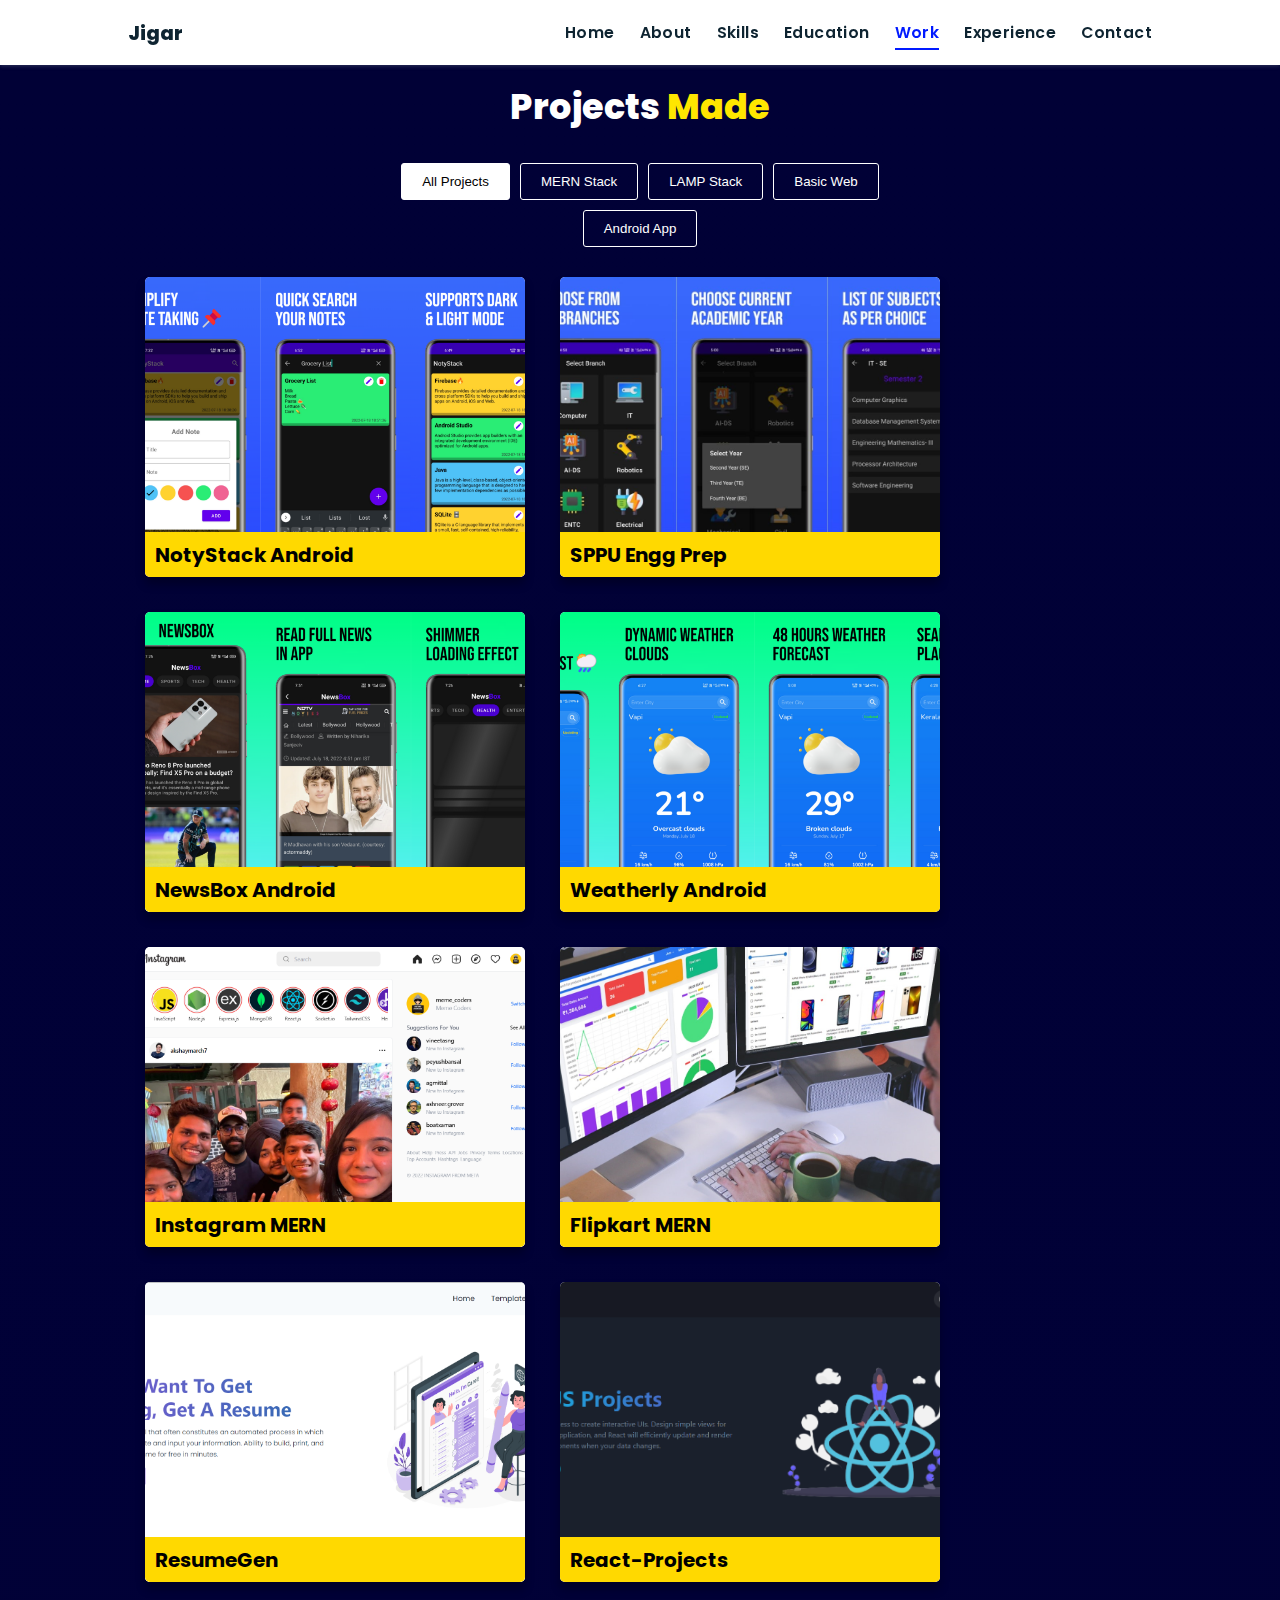
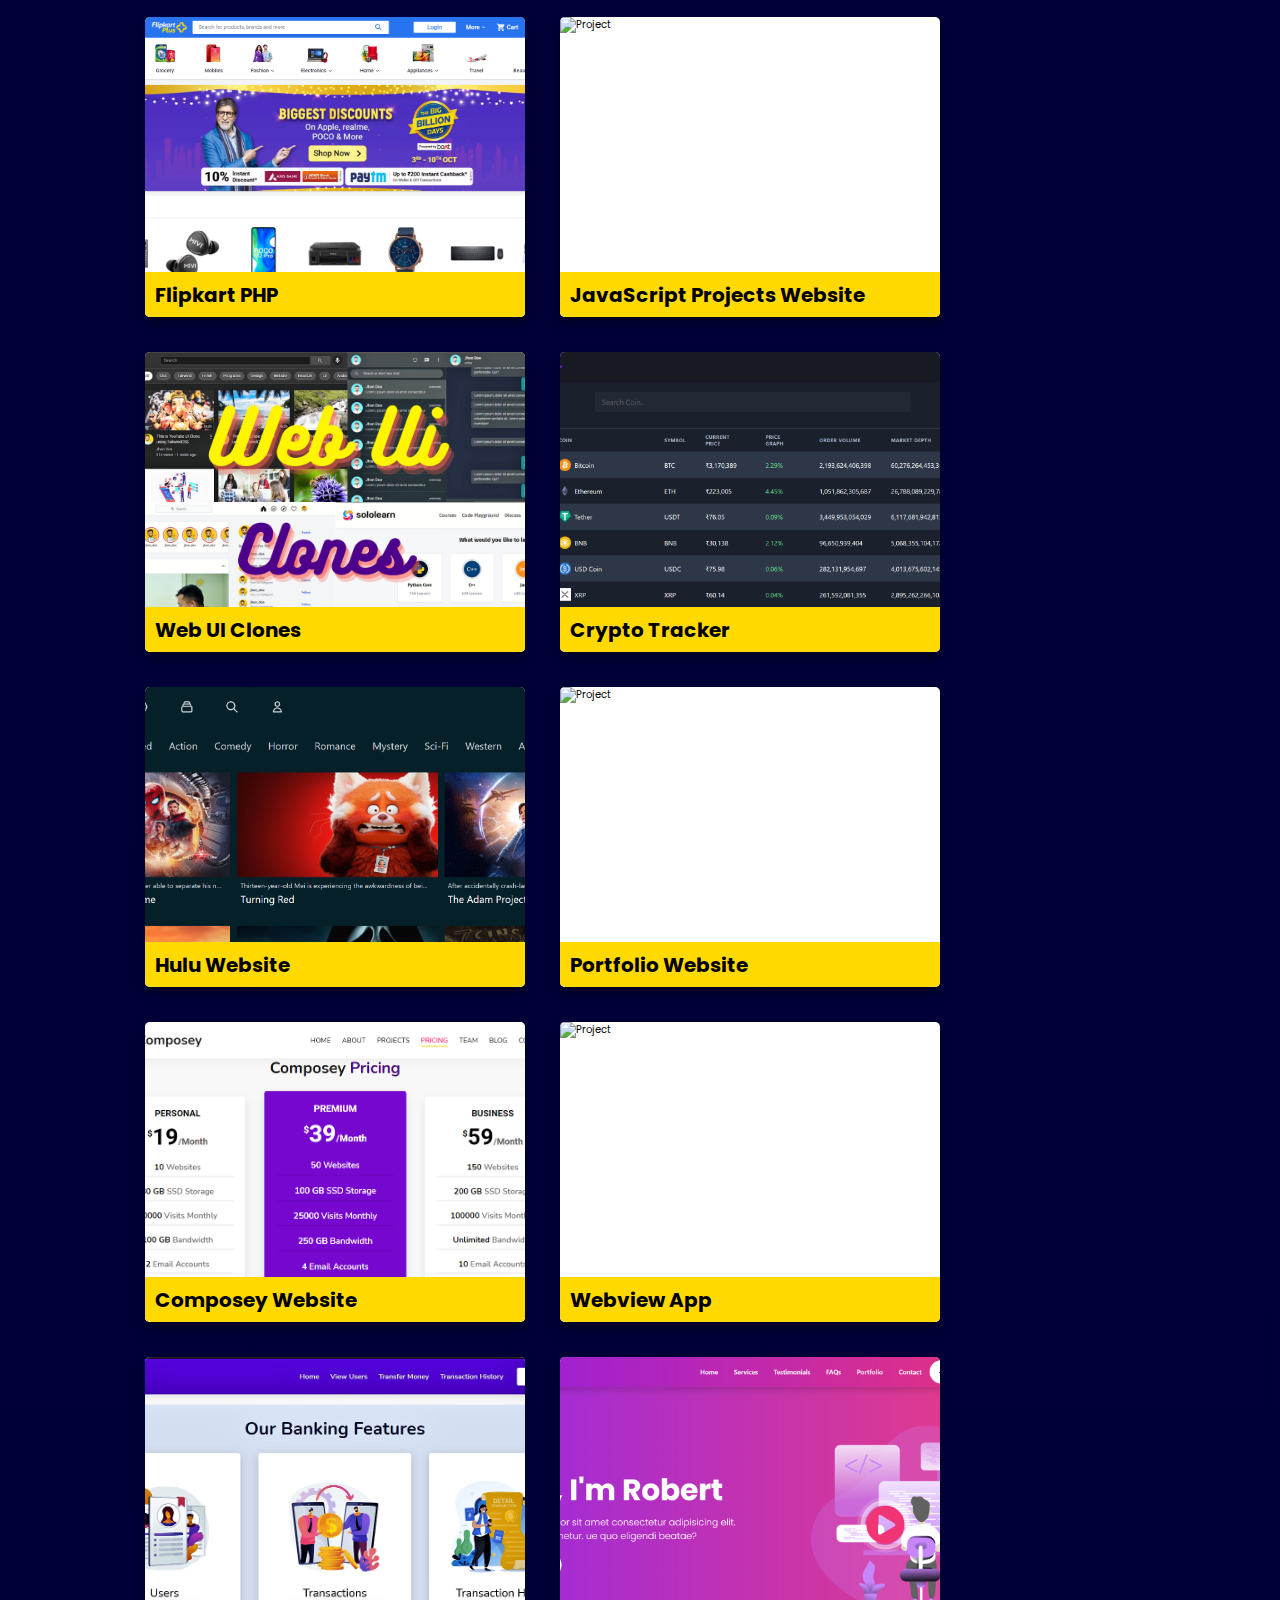
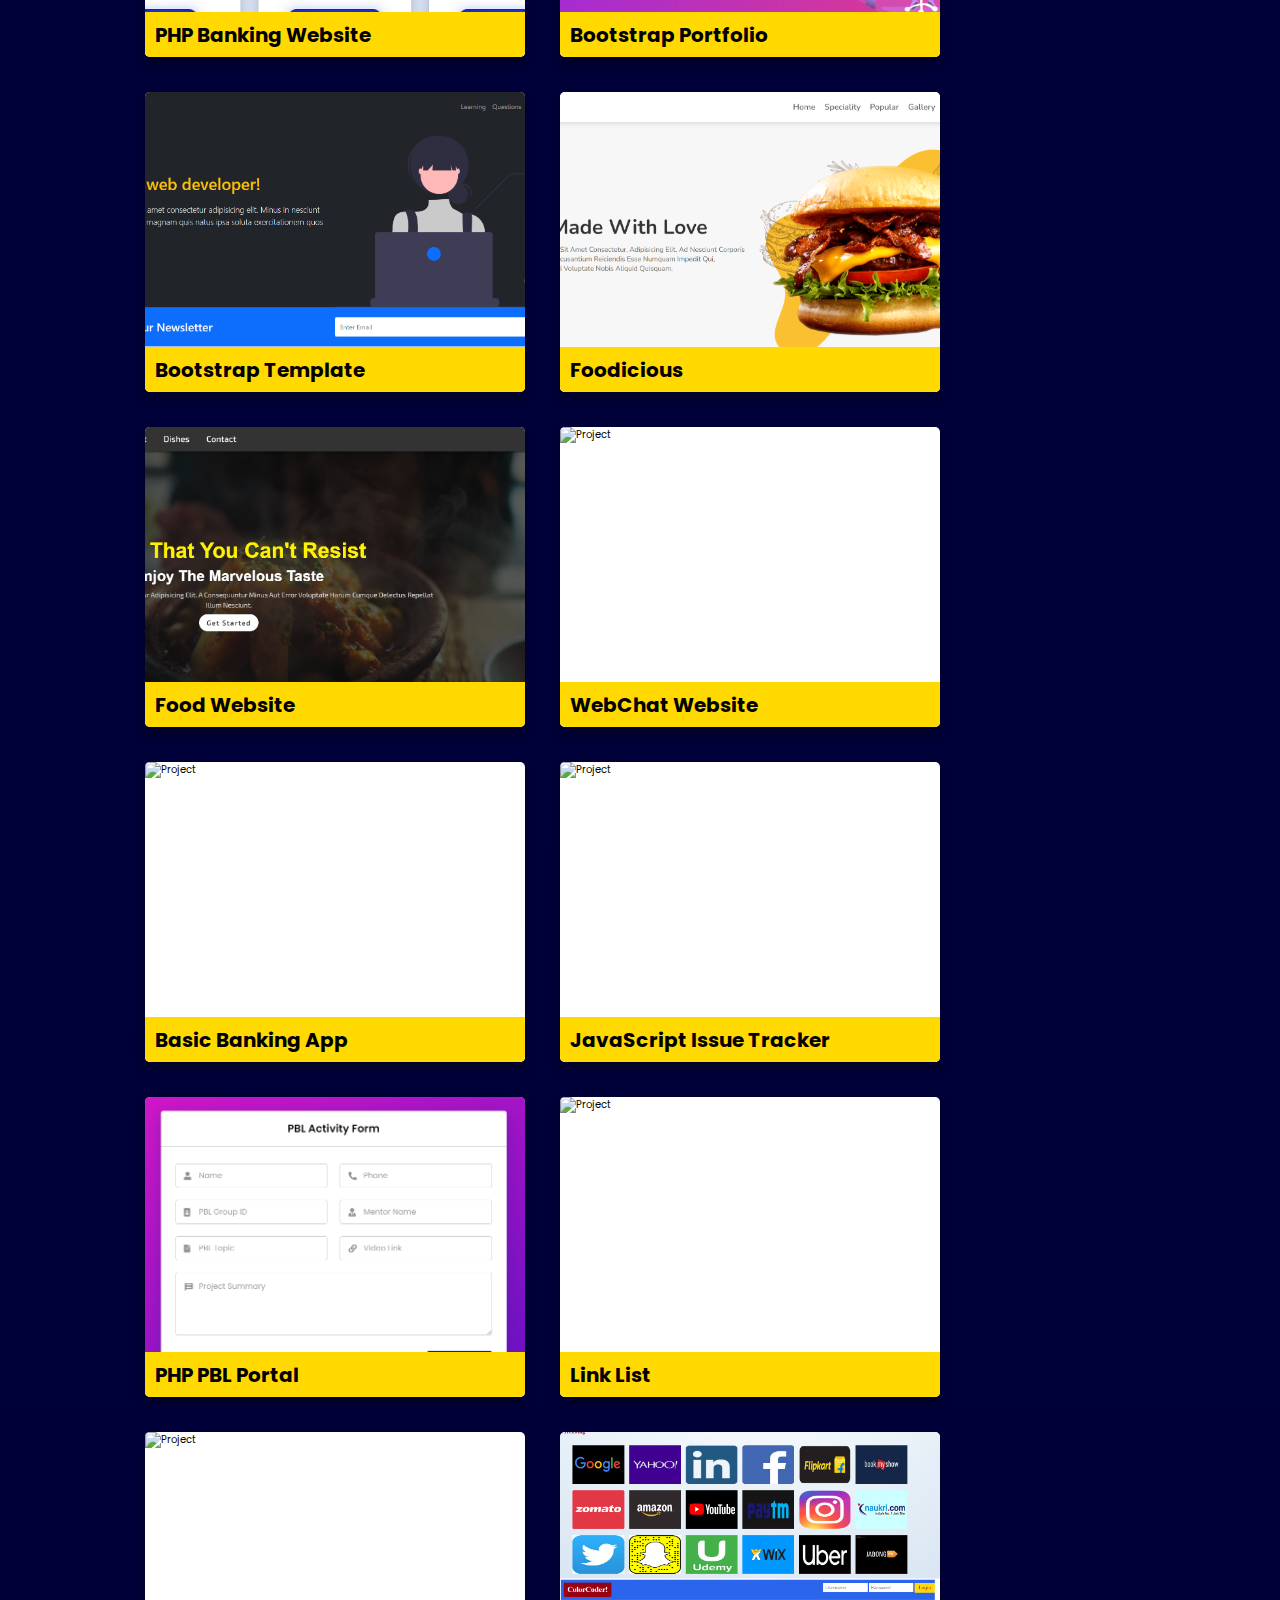
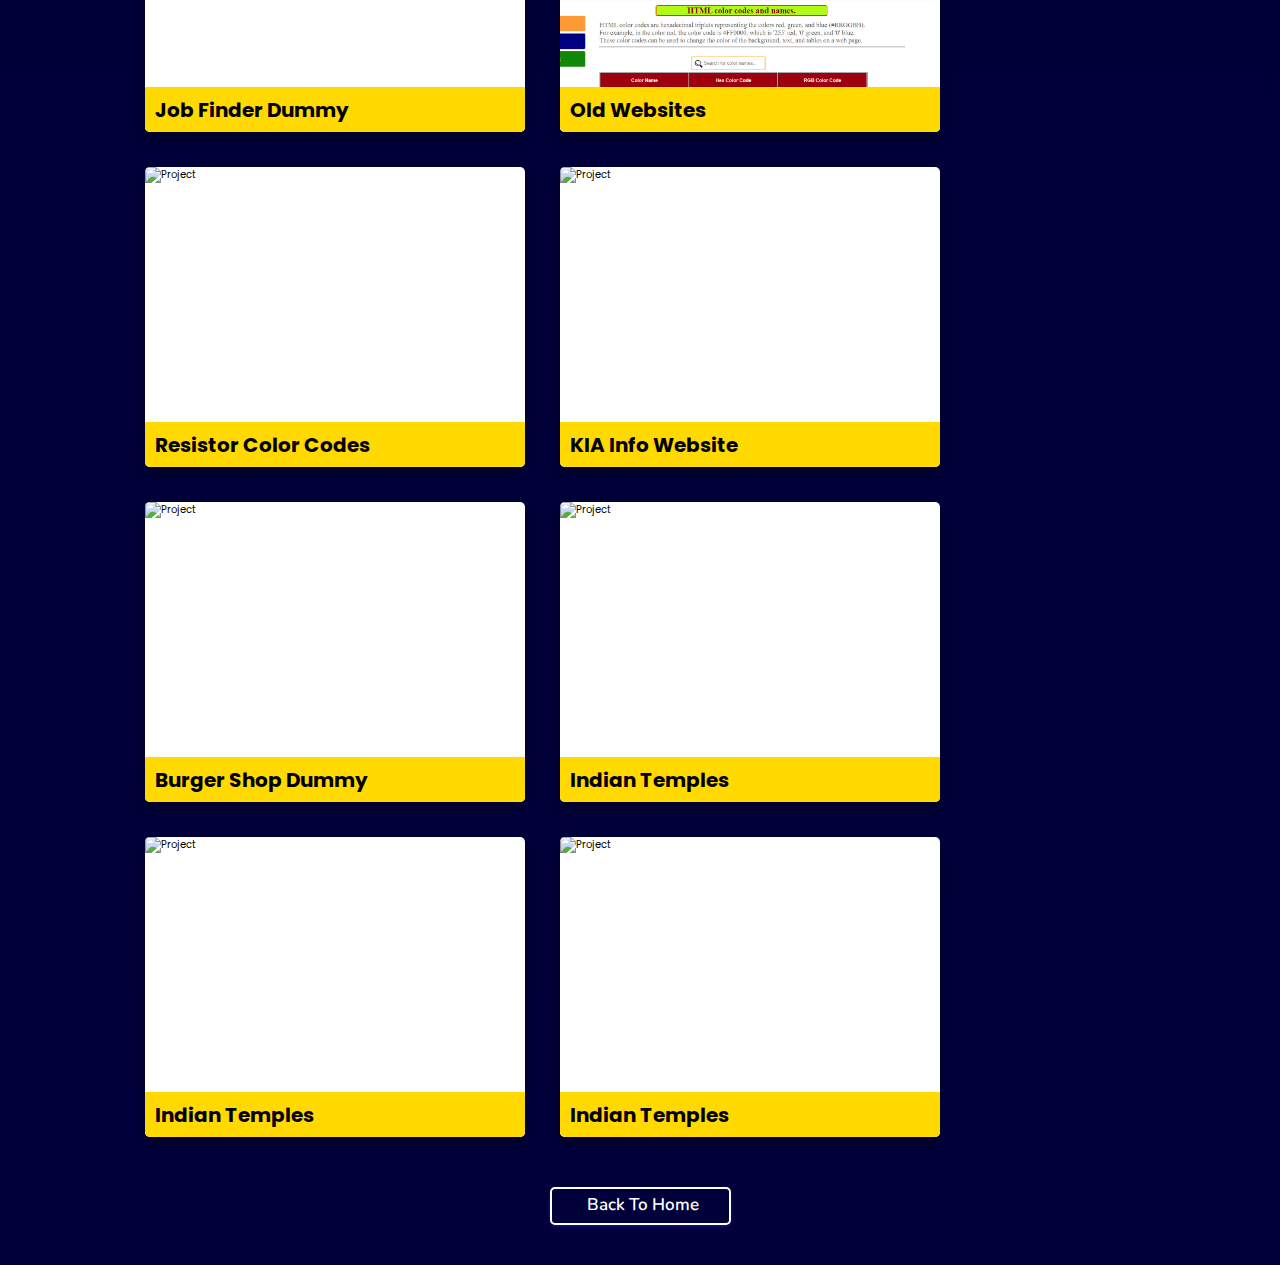
==== projects/index.html @ c64ff453 "added portfolio porject folder" ====
<!DOCTYPE html>
<html lang="en">
<head>
    <meta charset="UTF-8">
    <meta http-equiv="X-UA-Compatible" content="IE=edge">
    <meta name="viewport" content="width=device-width, initial-scale=1.0">
    <link rel="stylesheet" href="./style.css">
    <!-- Font Awesome -->
    <link rel="stylesheet" href="https://cdnjs.cloudflare.com/ajax/libs/font-awesome/5.15.3/css/all.min.css" integrity="sha512-iBBXm8fW90+nuLcSKlbmrPcLa0OT92xO1BIsZ+ywDWZCvqsWgccV3gFoRBv0z+8dLJgyAHIhR35VZc2oM/gI1w==" crossorigin="anonymous" referrerpolicy="no-referrer" />
    <link id='favicon' rel="shortcut icon" href="/assets/images/favicon.png" type="image/x-png">
    <title>Projects | Portfolio Jigar Sable</title>
</head>
<body oncontextmenu="return false">

<!-- navbar starts -->
<header>
        <a href="/" class="logo"><i class="fab fa-node-js"></i> Jigar</a>

        <div id="menu" class="fas fa-bars"></div>
        <nav class="navbar">
            <ul>
            <li><a href="/#home">Home</a></li>
            <li><a href="/#about">About</a></li>
            <li><a href="/#skills">Skills</a></li>
            <li><a href="/#education">Education</a></li>
            <li><a class="active" href="/#work">Work</a></li>
            <li><a href="/#experience">Experience</a></li>
            <li><a href="/#contact">Contact</a></li>
            </ul>
        </nav>
</header>
<!-- navbar ends -->

<!-- work project section starts -->
<section class="work" id="work">

  <h2 class="heading"><i class="fas fa-laptop-code"></i> Projects <span>Made</span></h2>
  
  <div id="filters" class="button-group">
    <button class="btn is-checked" data-filter="*">All Projects</button>
    <button class="btn" data-filter=".mern">MERN Stack</button>
    <button class="btn" data-filter=".lamp">LAMP Stack</button>
    <button class="btn" data-filter=".basicweb">Basic Web</button>
    <button class="btn" data-filter=".android">Android App</button>
  </div>

  <div class="box-container">

    <!-- <div class="box tilt">
      <img src="/assets/images/projects/agecalc.PNG" alt="" />
      <div class="content">
        <div class="tag">
        <h3>Portfolio Website</h3>
        </div>
        <div class="desc">
          <p>Personal portfolio website. Don't need much info about it, just scroll down. You're here only!</p>
          <div class="btns">
            <a href="#" class="btn" target="_blank"><i class="fas fa-eye"></i> View</a>
            <a href="#" class="btn" target="_blank">Code <i class="fas fa-code"></i></a>
          </div>
        </div>
      </div>
    </div> -->   

  </div>

  <div class="backbtn">
    <a href="/#work" class="btn">
        <i class="fas fa-arrow-left"></i>
        <span>Back to Home</span>
  </a>
  </div>

</section>
<!-- work project section ends -->

<!-- scroll top btn -->
<a href="#work" class="fas fa-angle-up" id="scroll-top"></a>
<!-- scroll back to top -->


<!-- ==== ALL MAJOR JAVASCRIPT CDNS STARTS ==== -->
<!-- jquery cdn -->
<script src="https://cdnjs.cloudflare.com/ajax/libs/jquery/3.6.0/jquery.min.js" integrity="sha512-894YE6QWD5I59HgZOGReFYm4dnWc1Qt5NtvYSaNcOP+u1T9qYdvdihz0PPSiiqn/+/3e7Jo4EaG7TubfWGUrMQ==" crossorigin="anonymous" referrerpolicy="no-referrer"></script>

<!-- vanilla tilt.js links -->
<script src="https://cdnjs.cloudflare.com/ajax/libs/vanilla-tilt/1.7.0/vanilla-tilt.min.js" integrity="sha512-SttpKhJqONuBVxbRcuH0wezjuX+BoFoli0yPsnrAADcHsQMW8rkR84ItFHGIkPvhnlRnE2FaifDOUw+EltbuHg==" crossorigin="anonymous" referrerpolicy="no-referrer"></script>

<!-- scroll reveal anim -->
<script src="https://unpkg.com/scrollreveal"></script>

<!-- isotope filter plugin cdn -->
<script src="https://cdnjs.cloudflare.com/ajax/libs/jquery.isotope/3.0.6/isotope.pkgd.min.js" integrity="sha512-Zq2BOxyhvnRFXu0+WE6ojpZLOU2jdnqbrM1hmVdGzyeCa1DgM3X5Q4A/Is9xA1IkbUeDd7755dNNI/PzSf2Pew==" crossorigin="anonymous" referrerpolicy="no-referrer"></script>

<!-- ==== ALL MAJOR JAVASCRIPT CDNS ENDS ==== -->

<script src="./script.js"></script>

</body>
</html>
---- projects/style.css ----
@import url("https://fonts.googleapis.com/css2?family=Poppins:wght@400;600;700&display=swap");
@import url('https://fonts.googleapis.com/css2?family=Nunito:ital,wght@0,300;0,400;0,600;0,700;1,300;1,400&display=swap');

*{
  margin: 0;
  padding: 0;
  box-sizing: border-box;
  text-decoration: none;
  outline: none; border: none;
  text-transform:capitalize;
  transition: all .2s linear;
}
html{
  font-size: 62.5%;
  overflow-x: hidden;
  scroll-behavior: smooth;
}
body{
  background: #f7f7f7;
  font-family: 'Poppins', sans-serif;
}

*::selection{
  background: #2b3dda;
  color: #fff;
}

html{
  font-size: 62.5%;
  overflow-x: hidden;
}
html::-webkit-scrollbar{
  width: .8rem;
}
html::-webkit-scrollbar-track{
  background: rgb(235, 202, 245);
}
html::-webkit-scrollbar-thumb{
  background: #420177;
}

/* navbar starts */
header{
  position: fixed;
  top: 0; left: 0; right: 0;
  z-index: 1000;
  display: flex;
  align-items: center;
  justify-content: space-between;
  padding: 1.7rem 10%;
  height: 6.5rem;
  background-color: #fff;
  box-shadow: 0 1px 4px rgba(146,161,176,.3);
}
section{
  min-height: 100vh;
  padding: 2rem 9%;
}
.heading{
  font-size: 3.5rem;
  color: rgb(32, 32, 32);
  font-weight: 800;
  text-align: center;
}
.heading span{
  color: rgb(115, 3, 167);
}
header .logo{
  font-size: 1.9rem;
  font-weight: 800;
  text-decoration: none;
  color: #0E2431;
}
header .logo i {
  font-size: 2.2rem;
}
header .logo:hover {
  color: #fc8c05;
}
header .navbar ul{
  list-style: none;
  display: flex;
  justify-content: center;
  align-items: center;
}
header .navbar li{
  margin-left: 2.5rem;
}
header .navbar ul li a{
  font-size: 1.57rem;
  color: #0E2431;
  font-weight: 600;
  text-decoration: none;
  letter-spacing: 0.04rem;
}
header .navbar ul li a.active,
header .navbar ul li a:hover{
  color: #011aff;
  border-bottom: .2rem solid #011aff;
  padding: .5rem 0;
}
/* navbar ends */

/* hamburger icon starts*/
#menu{
  font-size: 3rem;
  cursor: pointer;
  color: rgb(24, 2, 63);
  display: none;
}
@media(max-width:768px){
  #menu{
      display: block;
  }
  header .navbar{
    position: fixed;
    top: 6.5rem; right: -120%;
    width: 75%;
    height: 100%;
    text-align: left;
    align-items: flex-start;
    background-color: #0e0f31;
  }
  header .navbar ul{
    flex-flow: column;
    padding: 1rem;
  }
  header .navbar ul li{
    text-align: center;
    width: 100%;
    margin: 1rem 0;
    border-radius: .5rem;
    width: 26rem;
  }
  header .navbar ul li a{
    display: block;
    padding: 1rem;
    text-align: left;
    color: #fff;
    font-size: 2rem;
  }
  header .navbar ul li a.active,
  header .navbar ul li a:hover{
    padding: 1rem;
    color: #fff;
    border-radius: .5rem;
    border-bottom: .5rem solid #011aff;
  }
  .fa-times{
    transform: rotate(180deg);
  }
  header .navbar.nav-toggle{
    right: 0;
  }
}
/* hamburger icon ends */

/* work section starts */
.work{
  /* background: #010124; */
  background: linear-gradient(to bottom, #010136, #00003a);
  margin-top: 5rem;
}
.work h2{
  color: #fff;
  padding: 1rem;
}
.work .heading span{
  color: rgb(255, 230, 0);
}
.work .button-group{
  display: flex;
  flex-wrap: wrap;
  gap:1rem;
  margin: 2rem auto;
  width: 50%;
  justify-content: center;
  align-items: center;
}
.work .button-group .btn{
  outline: none;
  padding: 1rem 2rem;
  background: transparent;
  color: #fff;
  border: 1px solid #fff;
  border-radius: 3px;
  cursor: pointer;
  font-weight: 500;
}
.work .button-group .btn:hover{
  background-color: #fff;
  color: #000;
}
.work .button-group .btn.is-checked{
  background-color: #fff;
  color: #000;
}
.work .box-container{
  display: flex;
  flex-wrap: wrap;
  gap:1.5rem;
  margin: 2rem;
}
.work .box-container .box{
  flex:1 1 30rem;
  border-radius: .5rem;
  box-shadow: 0 .7rem 1rem rgba(0,0,0,.3);
  position: relative;
  overflow:hidden;
  height:30rem;
  background: #fff;
  border: none;
}
.work .box-container .box img{
  height: 100%;
  width:100%;
  object-fit: cover;
}
.work .box-container .box .content{
  height: 100%;
  width:100%;
  position: absolute;
  top:85%; left:0;
  background:rgba(255, 255, 255, 0.9);
  display: flex;
  flex-direction: column;
}
.work .box-container .box .content .tag{
  display: flex;
  flex-direction: row;
  justify-content: space-between;
  align-items: center;
  height: 4.5rem;
  width: 100%;
  padding-left: 1rem;
  background: #ffd900;
}
.work .box-container .box .content .tag h3{
  font-size: 2rem;
}
.work .box-container .box:hover .content{
  top: 25%;
}
.work .desc {
  margin: 2rem;
  display: flex;
  flex-direction: column;
  justify-content: center;
}
.work .desc p{
  font-size: 1.5rem;
}
.work .desc .btns{
  display: flex;
  justify-content: space-between;
  width: 100%;
  margin-top: 2rem;
}
.work .desc .btns .btn{
  line-height: 0;
  display: inline;
  padding: 1.5rem 2.5rem;
  border-radius: .5rem;
  font-size: 1.5rem;
  color: #fff;
  background: rgb(12, 12, 12);
  margin-right: 2rem;
}
.work .desc .btns .btn:hover{
  background: #310ae0f5;
}

@media screen and (max-width: 450px) {
  .work .button-group{
    width: 100%;
  }
  .work .box-container{
    margin: 0rem;
  }
  .work .box-container .grid-item .box{
    width: 95% !important;
  }
}

/* back to home button */
.backbtn{
  display: flex;
  justify-content: center;
  margin-bottom: 2rem;
  margin-top: 4rem;
}
.backbtn .btn {
  position: relative;
  line-height: 0;
  padding: 1.6rem 3rem;
  border-radius: .5em;
  transition: 0.3s;
  color: #fff;
  border: 2px solid #fff;
  box-shadow: 0px 2px 4px rgba(48, 68, 247, .3);
  text-align: center;
}
.backbtn .btn span {
  font-weight: 600;
  font-size: 1.7rem;
  font-family: 'Nunito', sans-serif;
}
.backbtn .btn i {
  margin-right: 0.5rem;
  font-size: 1.5rem;
  transition: 0.3s;
}
.backbtn .btn:hover{
  background: #ffffff;
  color: #000;
}
.backbtn .btn:hover i {
  transform: translateX(-8px);
}
/* work section ends */

/* common media queries starts*/
@media(max-width:450px){
  html{
    font-size: 55%;
  }
  body{
    padding-right: 0;
  }
  section{
    padding: 2rem;
  }
}
/* common media queries ends*/


/* scroll top starts */
#scroll-top{
  position: fixed;
  top: -140%;
  right: 2rem;
  padding: 1rem 1.5rem;
  font-size: 2rem;
  background: #ffae00;
  color: rgb(13, 0, 44);
  border-radius: 5rem;
  transition: 1s linear;
  z-index: 1000;
}
#scroll-top.active{
  top: calc(100% - 12rem);
}
/* scroll top ends */
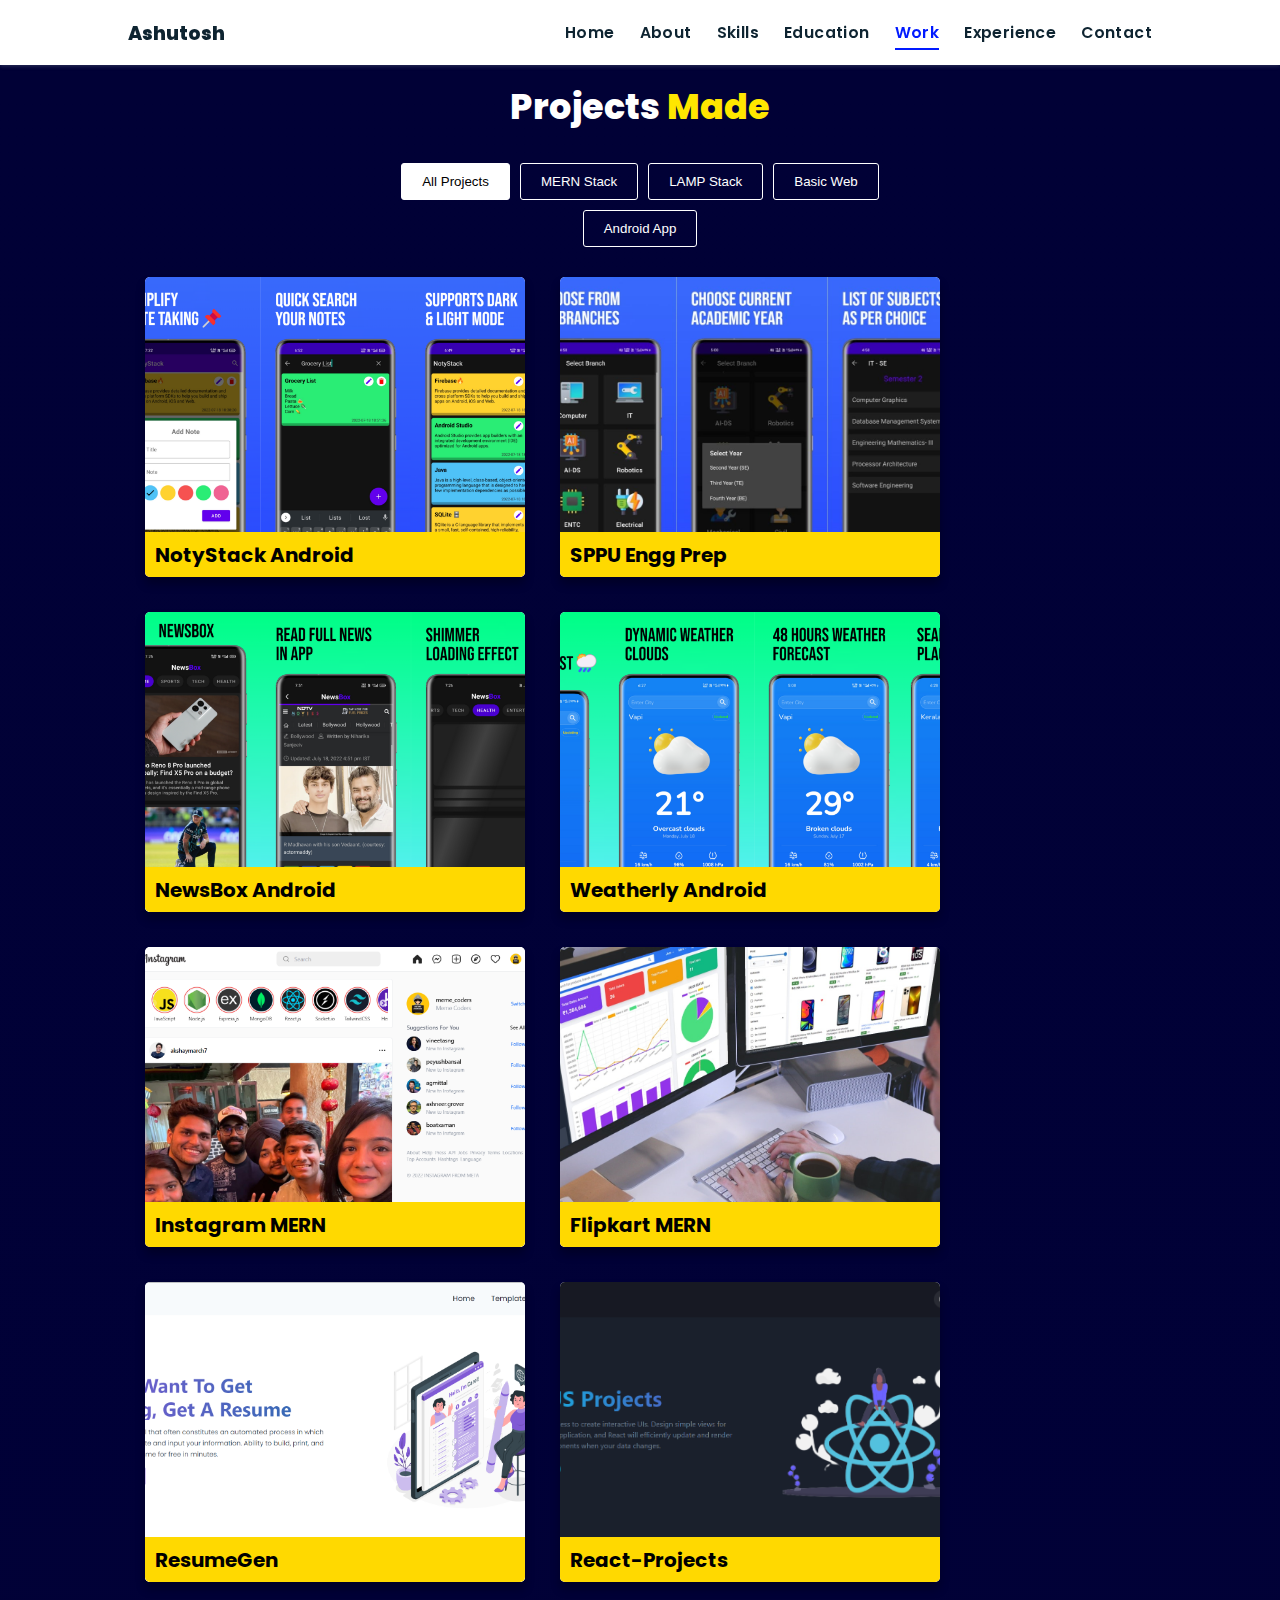
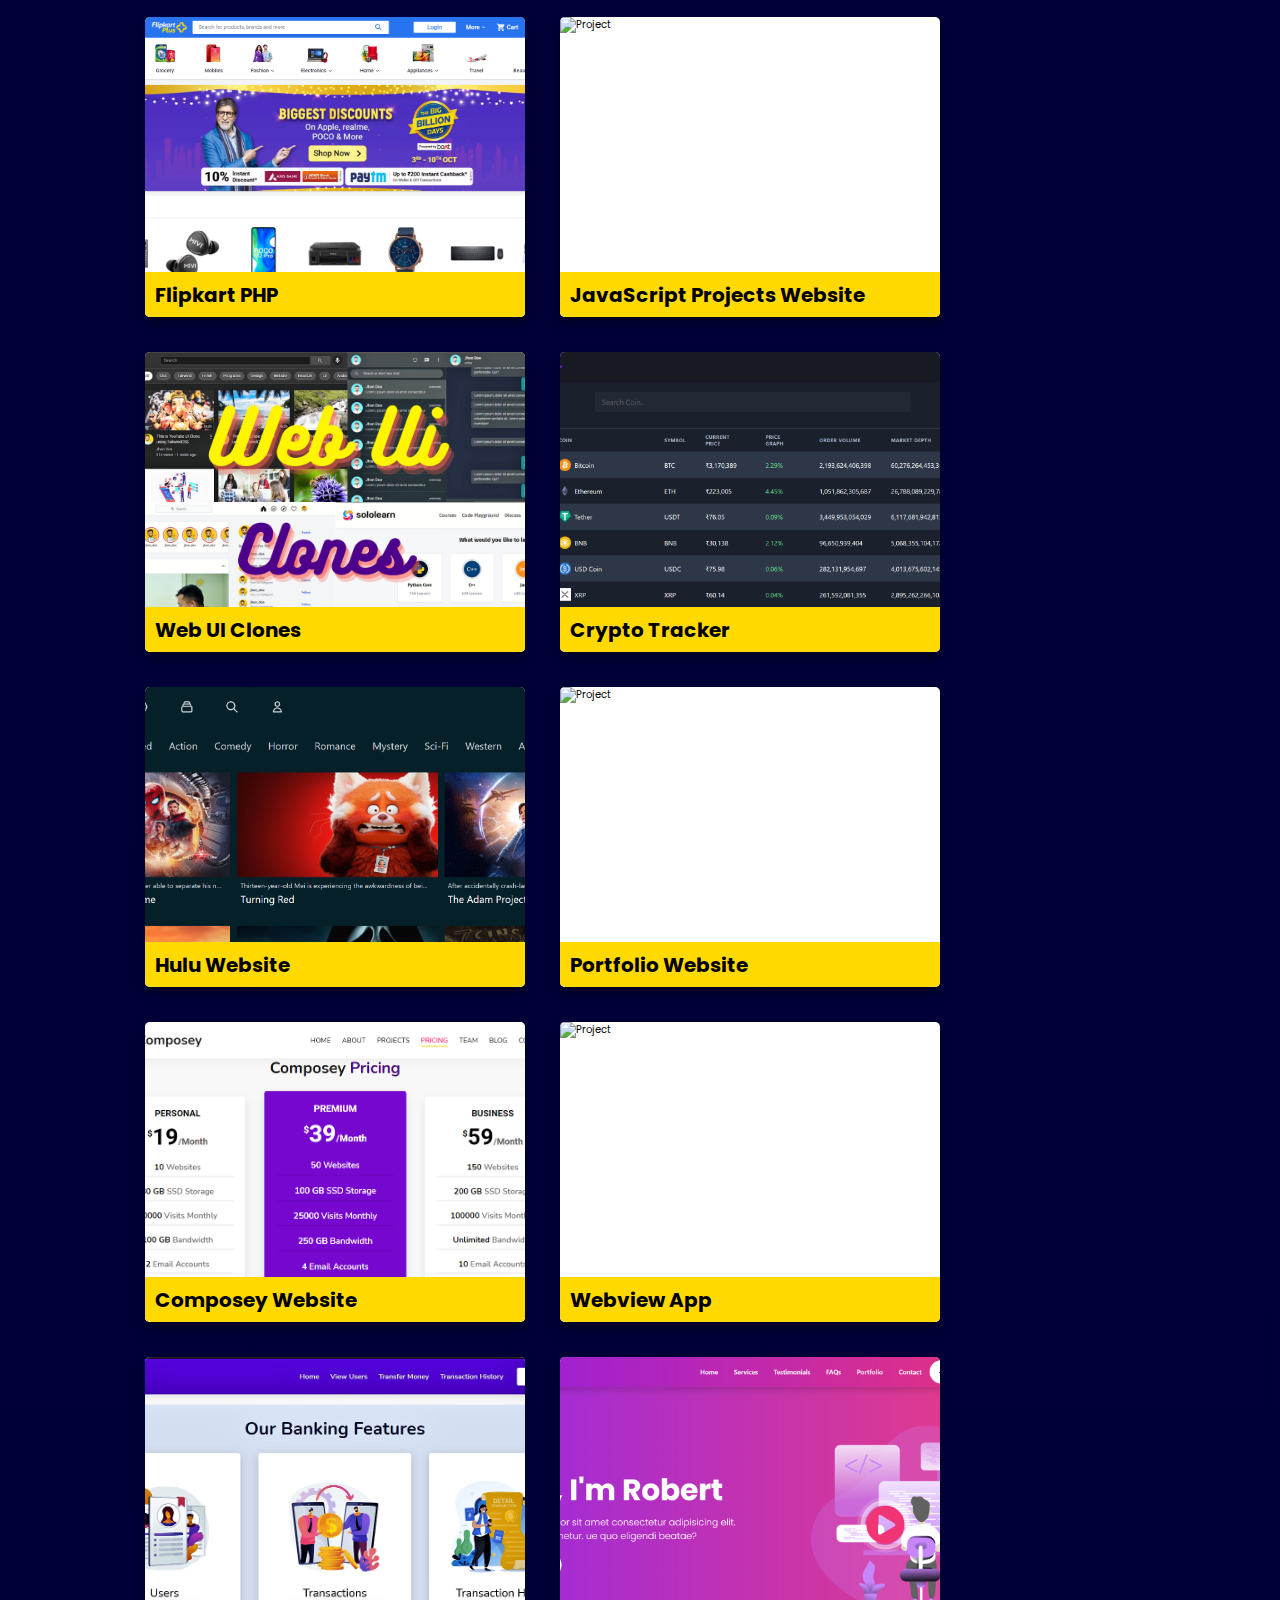
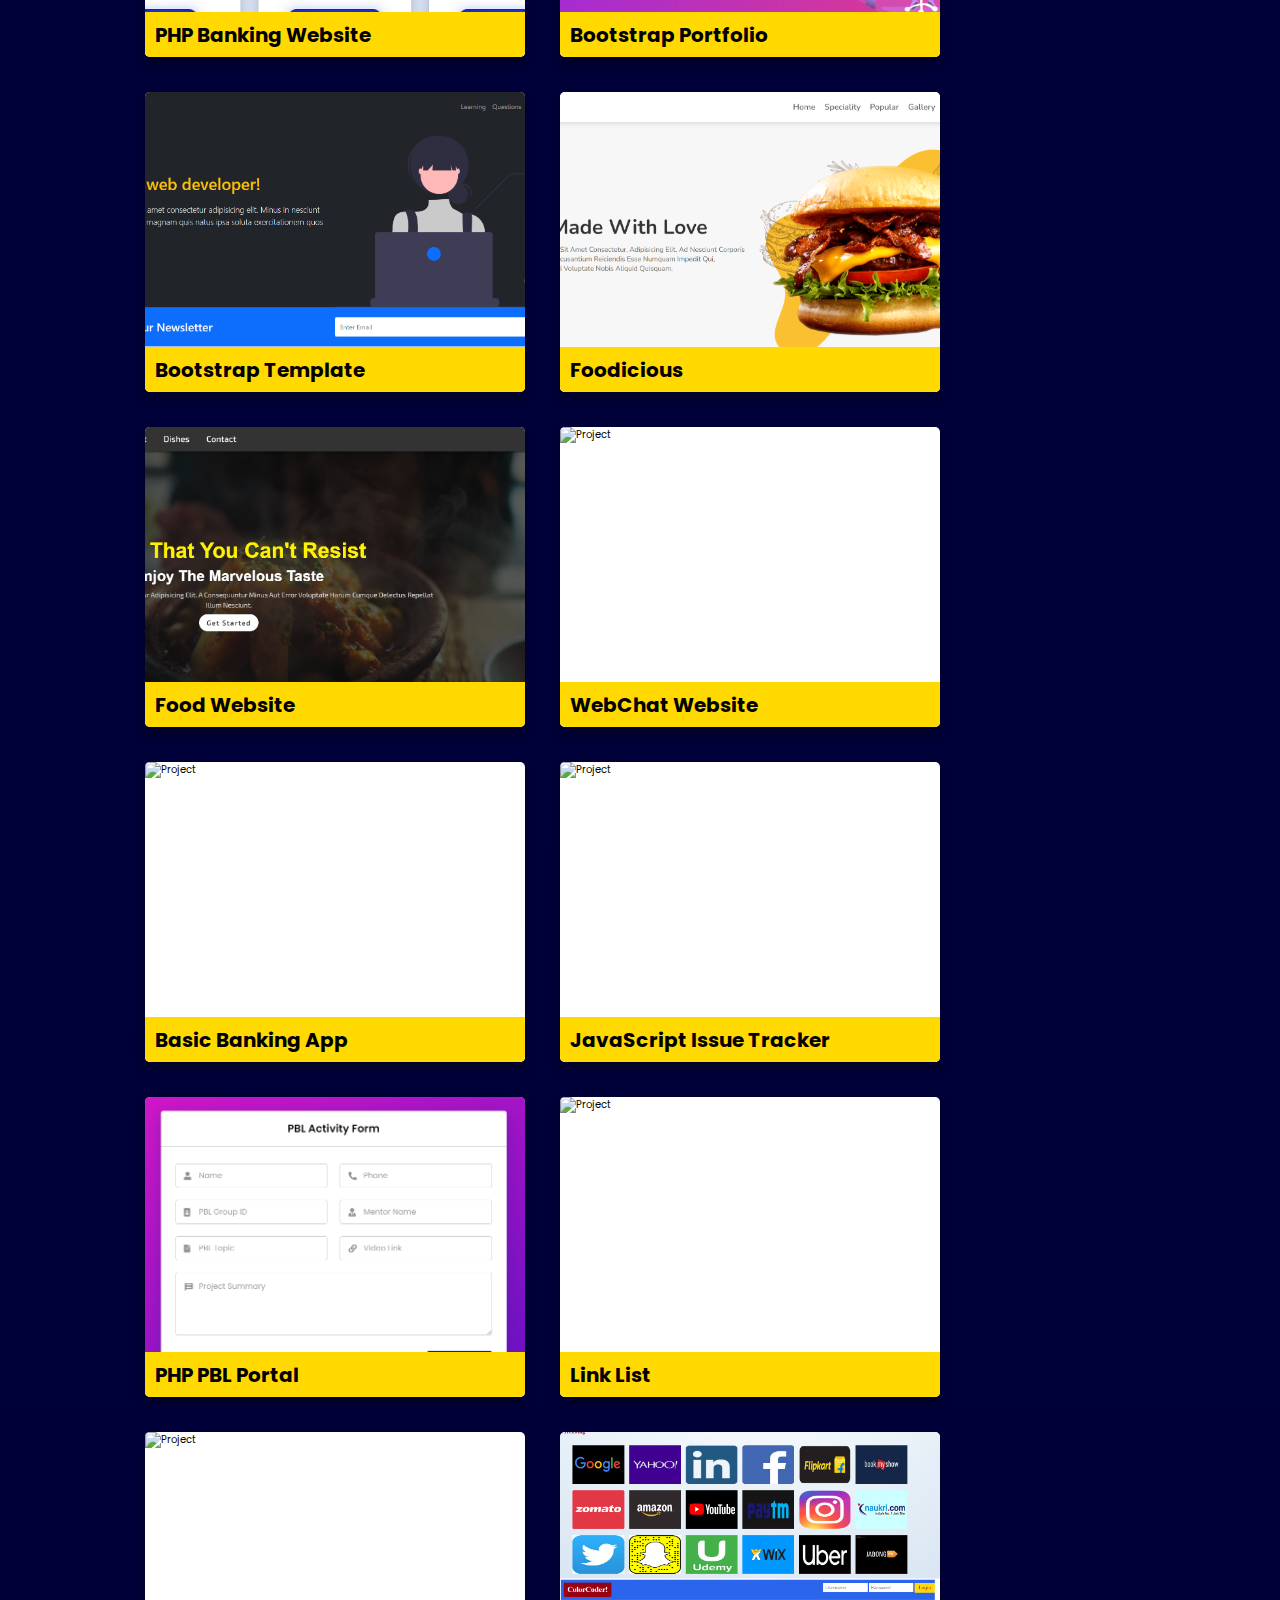
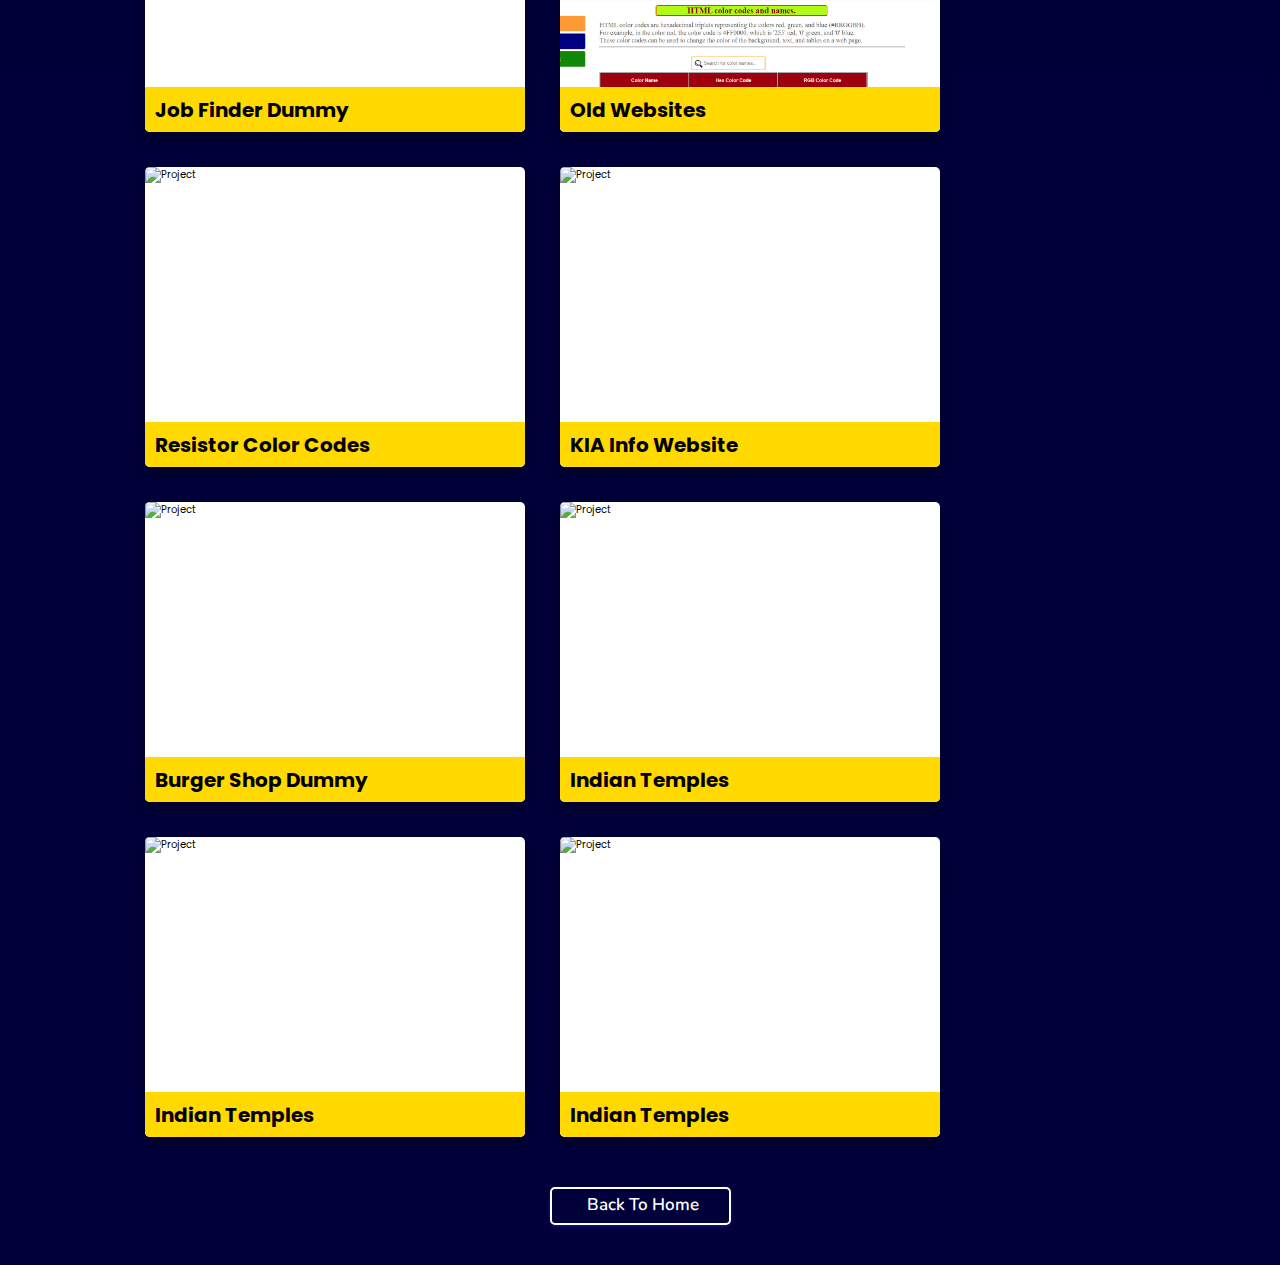
==== commit 6dcdfcb8: "added portfolio porject folder1" ====
--- a/projects/index.html
+++ b/projects/index.html
@@ -8,13 +8,13 @@
     <!-- Font Awesome -->
     <link rel="stylesheet" href="https://cdnjs.cloudflare.com/ajax/libs/font-awesome/5.15.3/css/all.min.css" integrity="sha512-iBBXm8fW90+nuLcSKlbmrPcLa0OT92xO1BIsZ+ywDWZCvqsWgccV3gFoRBv0z+8dLJgyAHIhR35VZc2oM/gI1w==" crossorigin="anonymous" referrerpolicy="no-referrer" />
     <link id='favicon' rel="shortcut icon" href="/assets/images/favicon.png" type="image/x-png">
-    <title>Projects | Portfolio Jigar Sable</title>
+    <title>Portfolio Ashutosh Chauhan</title>
 </head>
 <body oncontextmenu="return false">
 
 <!-- navbar starts -->
 <header>
-        <a href="/" class="logo"><i class="fab fa-node-js"></i> Jigar</a>
+        <a href="/" class="logo"><i class="fab fa-node-js"></i> Ashutosh</a>
 
         <div id="menu" class="fas fa-bars"></div>
         <nav class="navbar">
